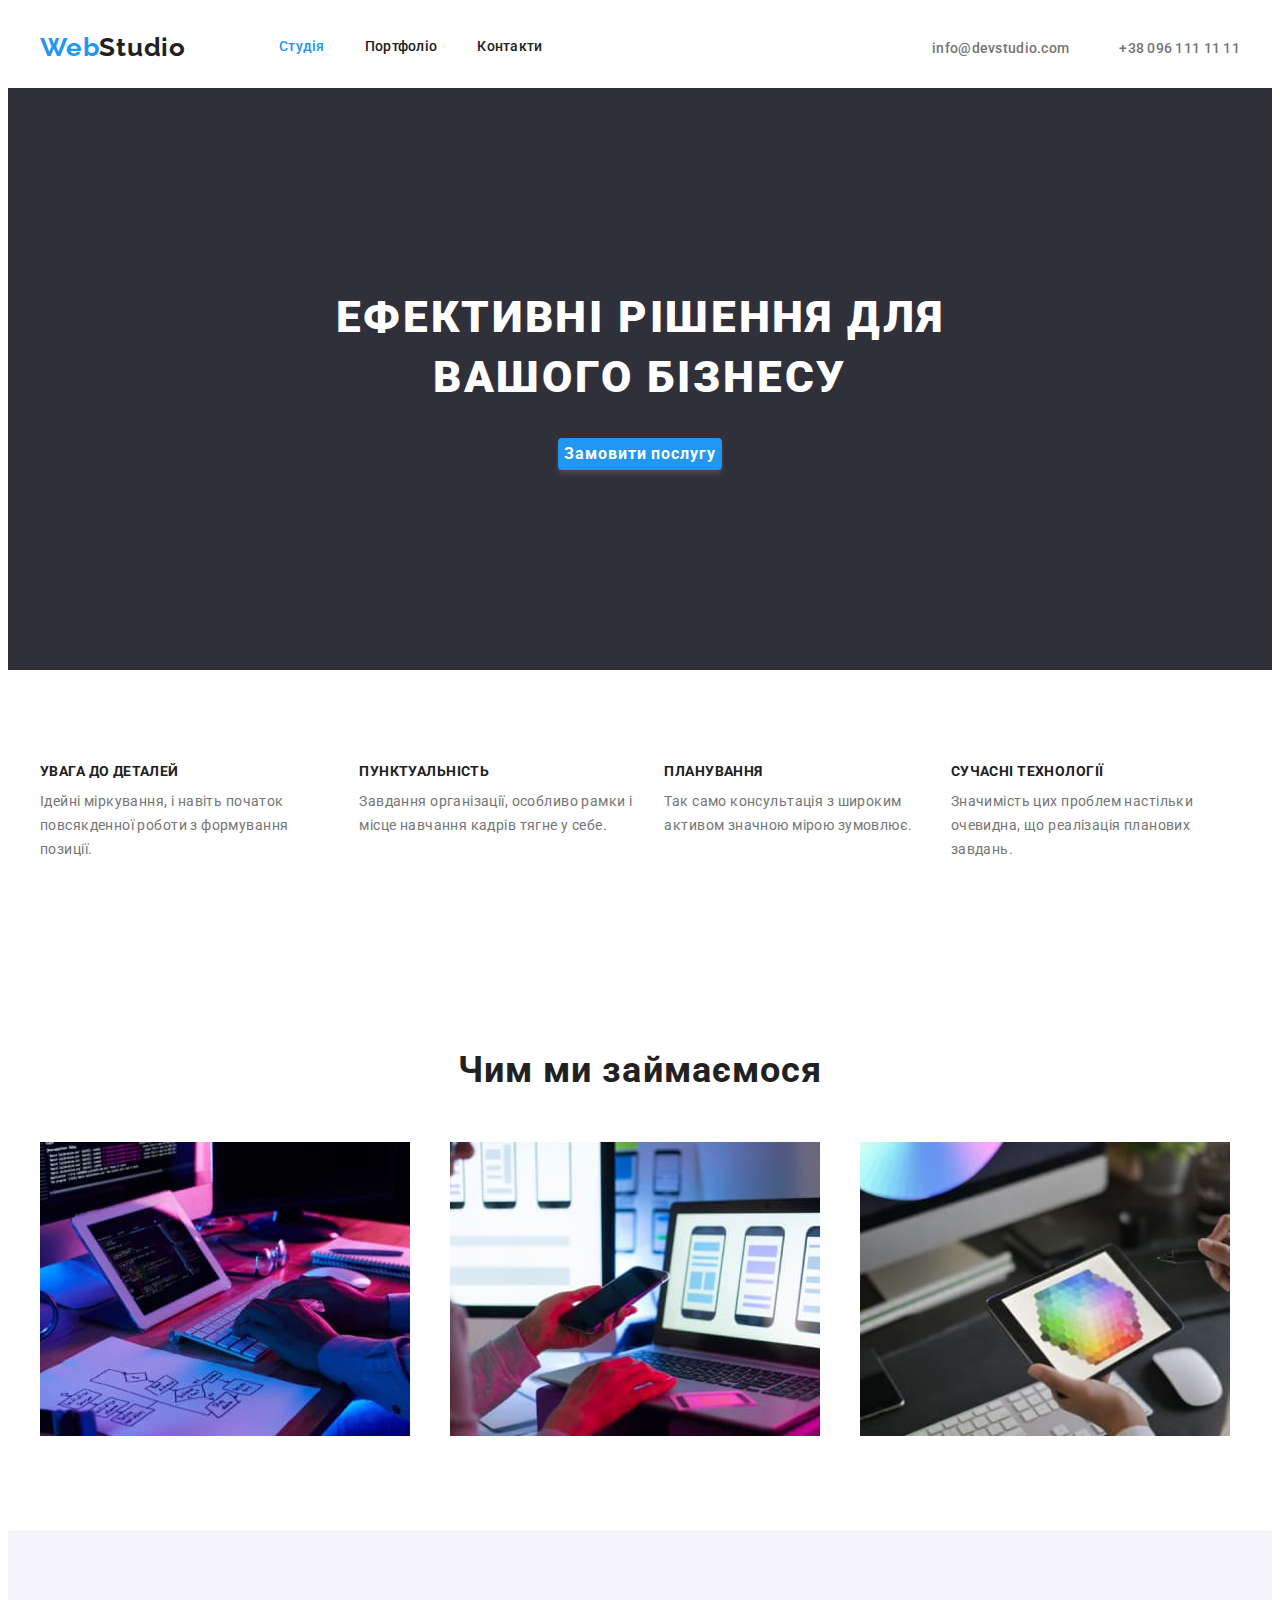
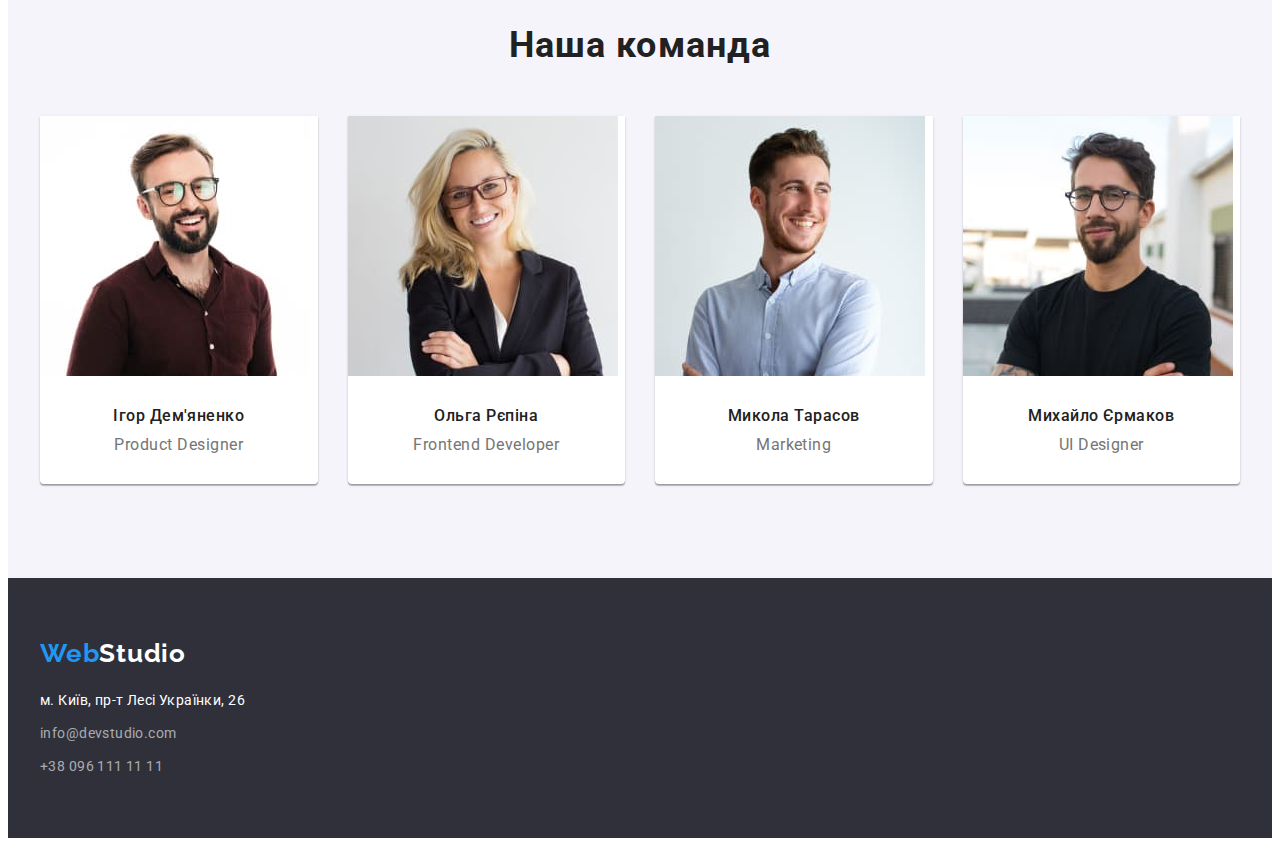
==== index.html @ 4c2eb0e3 "02.12. update" ====
<!DOCTYPE html>
<html lang="uk">
  <head>
    <meta charset="UTF-8" />
    <meta http-equiv="X-UA-Compatible" content="IE=edge" />
    <meta name="viewport" content="width=device-width, initial-scale=1.0" />
    <title>Document</title>
    <link rel="preconnect" href="https://fonts.googleapis.com" />
    <link rel="preconnect" href="https://fonts.gstatic.com" crossorigin />
    <link
      href="https://fonts.googleapis.com/css2?family=Raleway:wght@700&family=Roboto:wght@400;500;700;900&display=swap"
      rel="stylesheet"
    />
    <link rel="stylesheet" href="https://cdnjs.cloudflare.com/ajax/libs/modern-normalize/1.1.0/modern-normalize.min.css" integrity="sha512-wpPYUAdjBVSE4KJnH1VR1HeZfpl1ub8YT/NKx4PuQ5NmX2tKuGu6U/JRp5y+Y8XG2tV+wKQpNHVUX03MfMFn9Q==" crossorigin="anonymous" referrerpolicy="no-referrer" />
    
    <link rel="stylesheet" href="./css/styles.css" />
  </head>
  <body>
    <header class="header">
           <div class="container main-header">
              <a href="./index.html" class="logo-link">
                <span class="logo">Web</span><span class="logo-back">Studio</span>
                </a>
      
            <nav class="main-navi">
                <ul class="site-nav list">
                  <li class=" item"><a href="./index.html" class="link current"> Студія </a></li>
                  <li class=" item"><a href="./portfolio.html" class="link"> Портфоліо </a></li>
                  <li class=" item"><a href="#" class="link"> Контакти </a></li>
                </ul>
              </nav>
              <ul class="contact-header list">
                  <li class="item">
                    <a href="mailto:info@devstudio.com" class="contact-link"
                      >info@devstudio.com</a
                    >
                  </li>
                  <li class="item">
                    <a href="tel:+380961111111" class="contact-link">+38 096 111 11 11</a>
                  </li>
            </ul>
           
           </div>
    </header>
    <main>
      <section class="hero">
       <div class="container hero-container">
          <h1 class="hero-title">Ефективні рішення для вашого бізнесу</h1>
          <button type="button" class="hero-button">
            <span class="button-name">Замовити послугу</span>
          </button>
       </div>
      </section>
      <section class="section ">
       <div class="container ">
          <h2><span class="visually-hidden"> Наші переваги </span></h2>
          <ul class="list benefits-container-list">
              
                <li>
                  <h3 class="benefits-title">Увага до деталей</h3>
                  <p class="benefits-description">
                    Ідейні міркування, і навіть початок повсякденної роботи з
                    формування позиції.
                  </p>
                </li>
                <li>
                  <h3 class="benefits-title">Пунктуальність</h3>
                  <p class="benefits-description">
                    Завдання організації, особливо рамки і місце навчання кадрів тягне
                    у себе.
                  </p>
                </li>
                <li>
                  <h3 class="benefits-title">Планування</h3>
                  <p class="benefits-description">
                    Так само консультація з широким активом значною мірою зумовлює.
                  </p>
                </li>
                <li>
                  <h3 class="benefits-title">Сучасні технології</h3>
                  <p class="benefits-description">
                    Значимість цих проблем настільки очевидна, що реалізація планових
                    завдань.
                  </p>
                </li>
            
            
          </ul>
       </div>
      </section>
      <section class="section">
       <div class="container">
          <h2 class="section-title">Чим ми займаємося</h2>
          <ul class="list jobs-container-list">
            
              <li class="job-item">
                <img
                  src="./image/box1.jpg"
                  alt="Людина працює за комп'ютером"
                  width="370"
                />
              </li>
              <li class="job-item">
                <img
                  src="./image/box2.jpg"
                  alt="Людина тримає в руках телефон і працює за комп'ютером"
                  width="370"
                />
              </li>
              <li class="job-item">
                <img
                  src="./image/box3.jpg"
                  alt="Людина обирає колір з палітри на планшеті"
                  width="370"
                />
              </li>
           
          </ul>
        </div>
        </section>
      
      <section class="team section">
        <div class="container">
          <h2 class="section-title">Наша команда</h2>
          <ul class="list team-container-list">
           
              <li class="team-member">
                <img
                  src="./image/team/img1.jpg"
                  alt="Хлопець у бордовій сорочці та в окулярах посміхається"
                  width="270"
                />
                <h3 class="team-member-name">Ігор Дем'яненко</h3>
                <p lang="en" class="team-member-position">Product Designer</p>
              </li>
              <li class="team-member">
                <img
                  src="./image/team/img2.jpg"
                  alt="Дівчина у чорному піджаку та в окулярах посміхається"
                  width="270"
                />
                <h3 class="team-member-name">Ольга Рєпіна</h3>
                <p lang="en" class="team-member-position">Frontend Developer</p>
              </li>
              <li class="team-member">
                <img
                  src="./image/team/img3.jpg"
                  alt="Хлопець у блакитній сорочці посміхається"
                  width="270"
                />
                <h3 class="team-member-name">Микола Тарасов</h3>
                <p lang="en" class="team-member-position">Marketing</p>
              </li>
              <li class="team-member">
                <img
                  src="./image/team/img4.jpg"
                  alt="Хлопець у чорній футболці та в окулярах стримано посміхається"
                  width="270"
                />
                <h3 class="team-member-name">Михайло Єрмаков</h3>
                <p lang="en" class="team-member-position">UI Designer</p>
              </li>
           
          </ul>
        </div>
      </section>
    </main>
    <footer class="footer">
      <div class="container">
         <a href="./index.html" class="footer-logo-link    ">
           <span class="logo">Web</span
           ><span class="logo-back-footer">Studio</span></a
         >
         <address>
           <ul class="list adress-nav">
             <li class="adress-item">
               <a
                 href="https://goo.gl/maps/CPtrU1FHBa2aNyZL9"
                 target="_blank"
                 rel="noopener noreferrer nofollow"
                 class="address">
                м. Київ, пр-т Лесі Українки, 26
               </a>
             </li>
             <li class="adress-item">
               <a href="mailto:info@devstudio.com" class="contact-footer  "
                 >info@devstudio.com</a
               >
             </li>
             <li class="adress-item">
               <a href="tel:+380961111111" class="contact-footer "
                 >+38 096 111 11 11</a
               >
             </li>
           </ul>
         </address>
      </div>
     </footer>
  </body>
</html>
---- css/styles.css ----
/* secondary text color: #212121 */
/* main text colour #757575; */
/* white text color: #FFFFFF; */
/* accent color: #2196F3 */
/* footer for email and mobile color: rgba(255, 255, 255, 0.6);
 /* main bgc #FFFFFF */
/* footer bgc #2F303A; */

:root {
  --accent-color: #2196f3;
  --main-text-color: #757575;
  --main-bgc: #ffffff;
  --secondary-text-color: #212121;
  --secondary-bgc: #2f303a;
  --third-bgc: #f5f4fa;
  --footer-contact: rgba(255, 255, 255, 0.6);
  --font-weight-bold: 700;
  --font-size-main: 14px;
}

/* utility for deleteing points from "ul" */

body {
  background-color: var(--main-bgc);
  color: var(--main-text-color);
  font-family: "Roboto", sans-serif;
}

img {
  display: block;
}

.container {
  width: 1200px;
  padding-left: 15px;
  padding-right: 15px;

  margin: 0 auto;
}

p,
h1,
h2,
h3,
h4,
h5,
h6 {
  margin: 0;
}

ul,
ol {
  margin: 0;
  padding-left: 0;
}
.list {
  list-style: none;
}

.section {
  padding-top: 94px;
  padding-bottom: 94px;
}

/* -------------------HEADER----------------- */

.main-header {
  display: flex;
  align-items: center;
  padding-top: 24px;
  padding-bottom: 25px;
}

.logo-link {
  text-decoration: none;
  font-family: "Raleway";
  font-weight: var(--font-weight-bold);
  font-size: 26px;
  line-height: 1.19;
  letter-spacing: 0.03em;

  margin-right: 93px;
}
.logo {
  color: var(--accent-color);
}

.logo-back {
  color: var(--secondary-text-color);
}

.site-nav {
  display: flex;
}

.site-nav .link {
  display: block;
}

.site-nav .item:not(:last-child) {
  margin-right: 40px;
}

.contact-header {
  display: flex;
  margin-left: auto;
}

.contact-header .item + .item {
  margin-left: 50px;
}

.site-nav .link {
  color: var(--secondary-text-color);
  text-decoration: none;
  font-weight: 500;
  font-size: var(--font-size-main);
  line-height: 1.14;
  letter-spacing: 0.02em;
}

.site-nav .link:hover,
.site-nav .link:focus {
  color: var(--accent-color);
}

.site-nav .link.current {
  color: var(--accent-color);
}

/* mob and email in header */
.contact-link {
  color: var(--main-text-color);
  text-decoration: none;
  font-weight: 500;
  font-size: var(--font-size-main);
  line-height: 1.14;
  letter-spacing: 0.02em;
}

.contact-link:hover,
.contact-link:focus {
  color: var(--accent-color);
}

/* -------------------HERO----------------- */

.hero {
  background-color: var(--secondary-bgc);

  text-align: center;
}

.hero-container {
  padding-top: 200px;
  padding-bottom: 200px;
}

.hero-title {
  color: var(--main-bgc);
  font-weight: 900;
  font-size: 44px;
  line-height: 1.36;

  letter-spacing: 0.06em;
  text-transform: uppercase;
  max-width: 696px;

  margin: 0 auto;
  margin-bottom: 30px;
}

.hero-button {
  border-style: none;
  background: var(--accent-color);
  box-shadow: 0px 4px 4px rgba(226, 198, 198, 0.15);
  border-radius: 4px;
  cursor: pointer;
  font-family: "Roboto";
  font-weight: var(--font-weight-bold);
  font-size: 16px;
  line-height: 1.88;

  letter-spacing: 0.06em;
}
.hero-button:hover,
.hero-button:focus {
  color: var(--accent-color);
}

.button-name {
  color: var(--main-bgc);
}

/* -------------------OUR BENEFITS----------------- */

.benefits-container-list {
  display: flex;
  gap: 30px;
}

/* utility for hiding elements */
.visually-hidden {
  position: absolute;
  white-space: nowrap;
  width: 1px;
  height: 1px;
  overflow: hidden;
  border: 0;
  padding: 0;
  clip: rect(0 0 0 0);
  clip-path: inset(50%);
  margin: -1px;
}

.benefits-title {
  color: var(--secondary-text-color);
  font-weight: var(--font-weight-bold);
  font-size: var(--font-size-main);
  line-height: 1.14;
  text-transform: uppercase;
  letter-spacing: 0.03em;
  margin-bottom: 10px;
}

.benefits-description {
  font-size: var(--font-size-main);
  line-height: 1.71;
  letter-spacing: 0.03em;
}

/* -------------------OUR-JOBS----------------- */

.jobs-container-list {
  display: flex;
 
  gap: 30px;
}

.job-item {
  width: calc((100% - 60px) / 3) ;
}

.section-title {
  color: var(--secondary-text-color);
  font-weight: var(--font-weight-bold);
  font-size: 36px;
  line-height: 1.17;
  text-align: center;
  letter-spacing: 0.03em;
  margin-bottom: 50px;
}

/* -------------------OUR-TEAM----------------- */

.team-container-list {
  display: flex;
  gap: 30px;
}

.team-member {
  background-color: var(--main-bgc);
  box-shadow: 0px 1px 3px rgba(0, 0, 0, 0.12), 0px 1px 1px rgba(0, 0, 0, 0.14),
    0px 2px 1px rgba(0, 0, 0, 0.2);
  border-radius: 0px 0px 4px 4px;
  width: calc((100% - 90px) / 4);
  padding-bottom: 30px;
}

.team {
  background-color: var(--third-bgc);
}

.team-member-name {
  color: var(--secondary-text-color);
  font-weight: 500;
  font-size: 16px;
  line-height: 1.19;
  text-align: center;
  letter-spacing: 0.03em;
  margin-bottom: 10px;
  margin-top: 30px;
}

.team-member-position {
  font-size: 16px;
  line-height: 1.19;
  text-align: center;
  letter-spacing: 0.03em;
}

/* -------------------FOOTER----------------- */

.footer {
  padding-top: 60px;
  padding-bottom: 60px;
  background-color: var(--secondary-bgc);
}

.footer-logo-link {
  text-decoration: none;
  font-family: "Raleway";
  font-weight: var(--font-weight-bold);
  font-size: 26px;
  line-height: 1.19;
  letter-spacing: 0.03em;

  display: block;
  margin-bottom: 20px;
}

.logo-back-footer {
  color: var(--main-bgc);
}

.address {
  color: var(--main-bgc);
  text-decoration: none;

  font-size: var(--font-size-main);
  line-height: 1.71;
  font-style: normal;
  letter-spacing: 0.03em;
}

.adress-nav {
  display: block;
}
.adress-nav .adress-item:not(:last-child) {
  margin-bottom: 9px;
}

/* mob and email in footer */

.contact-footer {
  color: var(--footer-contact);
  text-decoration: none;

  font-size: var(--font-size-main);
  line-height: 1.71;
  font-style: normal;
  letter-spacing: 0.03em;
}

.contact-footer:hover,
.contact-footer:focus {
  color: var(--accent-color);
}

/* -----------------PORTFOLIO -------------------------*/

.filter-button-container {
  display: flex;
  justify-content: center;
  gap: 8px;
}

.filter-button {
  background-color: var(--third-bgc);
  font-family: "Roboto";
  font-style: normal;
  font-weight: 500;
  font-size: 16px;
  line-height: 26px;

  text-align: center;
  letter-spacing: 0.03em;

  color: var(--secondary-text-color);

  cursor: pointer;
  border-style: none;
}
.filter-button:hover,
.filter-button:focus {
  background-color: var(--accent-color);
  box-shadow: 0px 3px 1px rgba(0, 0, 0, 0.1), 0px 1px 2px rgba(0, 0, 0, 0.08),
    0px 2px 2px rgba(0, 0, 0, 0.12);
  border-radius: 4px;
}
.filter-button-name {
  color: var(--secondary-text-color);
  font-family: "Roboto";
  font-style: normal;
  font-weight: 500;
  font-size: 16px;
  line-height: 1.63;
  text-align: center;
}
.filter-button-name:hover,
.filter-button-name:focus {
  color: var(--main-bgc);
}

.filter-button-list {
  margin-bottom: 34px;
  display: flex;
  justify-content: center;
  gap: 30px;
}

.project-list {
  display: flex;
  flex-wrap: wrap;
  column-gap: 30px;
  row-gap: 30px;
}




.project-name {
  font-weight: var(--font-weight-bold);
  font-size: 18px;
  line-height: 2;
  letter-spacing: 0.06em;
  color: var(--secondary-text-color);
  margin-top: 20px;
  margin-bottom: 4px;
}

.project-type {
  font-size: 16px;
  line-height: 1.9;
}
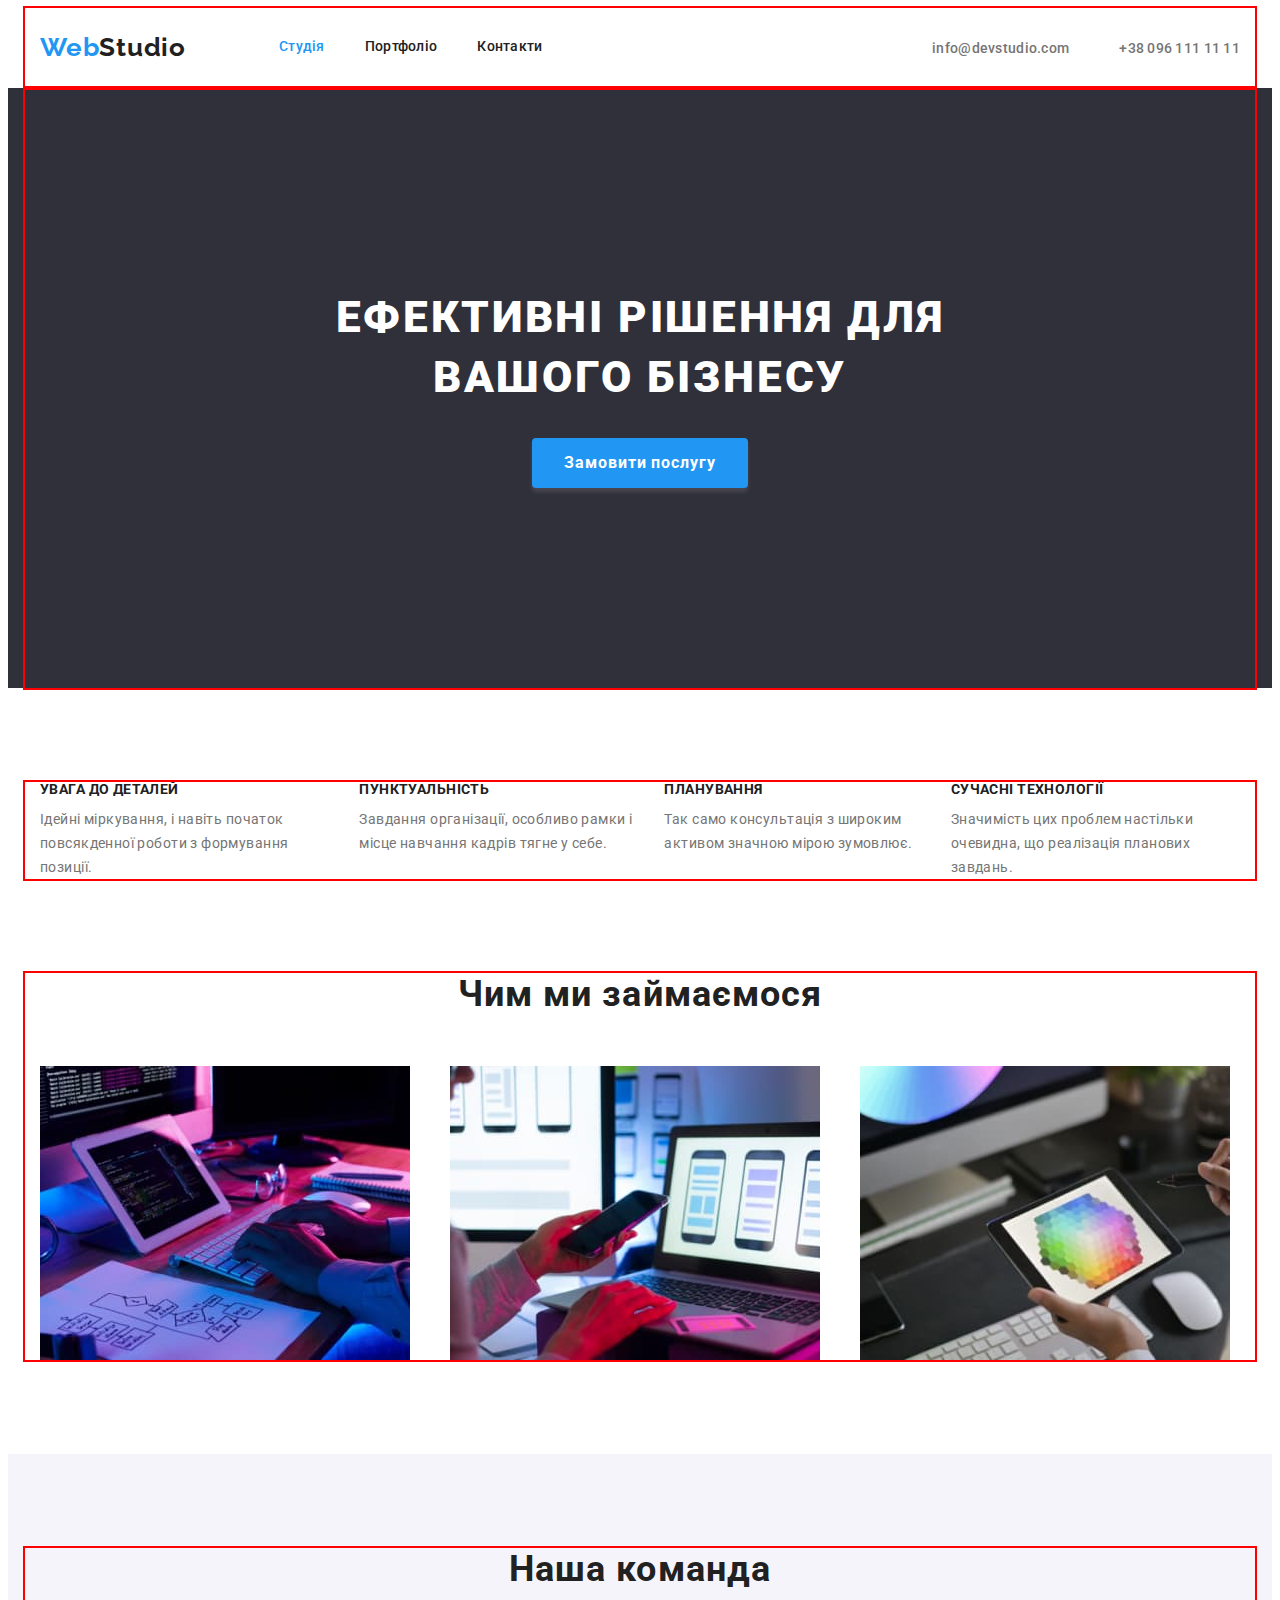
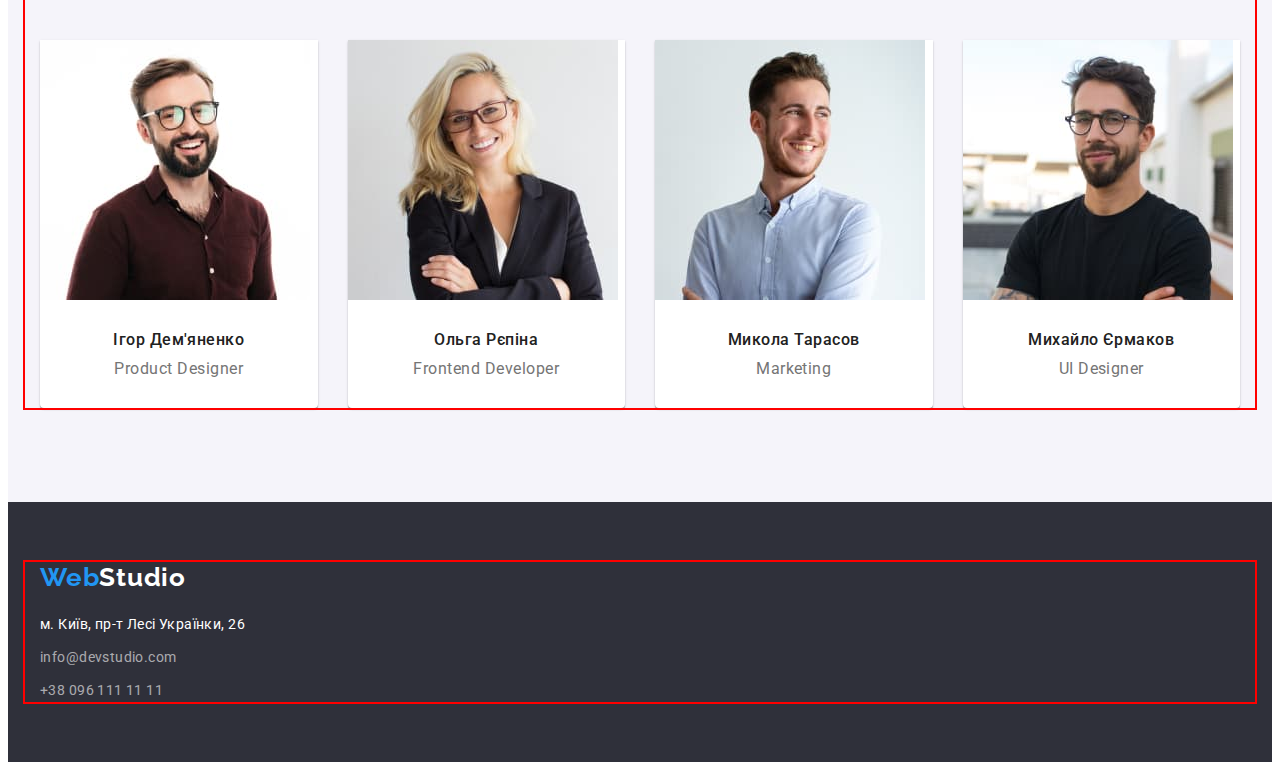
==== commit ebc802b6: "corrected acc to mentor 05.12.2022" ====
--- a/index.html
+++ b/index.html
@@ -51,7 +51,7 @@
           </button>
        </div>
       </section>
-      <section class="section ">
+      <section class="section benefits-section">
        <div class="container ">
           <h2><span class="visually-hidden"> Наші переваги </span></h2>
           <ul class="list benefits-container-list">
--- a/css/styles.css
+++ b/css/styles.css
@@ -34,7 +34,7 @@
   width: 1200px;
   padding-left: 15px;
   padding-right: 15px;
-
+  outline: 2px solid red;
   margin: 0 auto;
 }
 
@@ -154,6 +154,9 @@
 .hero-container {
   padding-top: 200px;
   padding-bottom: 200px;
+  
+  text-align: center;
+  
 }
 
 .hero-title {
@@ -171,7 +174,7 @@
 }
 
 .hero-button {
-  border-style: none;
+  display: inline-block;
   background: var(--accent-color);
   box-shadow: 0px 4px 4px rgba(226, 198, 198, 0.15);
   border-radius: 4px;
@@ -180,8 +183,14 @@
   font-weight: var(--font-weight-bold);
   font-size: 16px;
   line-height: 1.88;
-
   letter-spacing: 0.06em;
+  border: none;
+  padding-top: 10px;
+  padding-right: 32px;
+  padding-bottom: 10px;
+padding-left: 32px;  
+
+  
 }
 .hero-button:hover,
 .hero-button:focus {
@@ -193,7 +202,9 @@
 }
 
 /* -------------------OUR BENEFITS----------------- */
-
+.benefits-section {
+  padding-bottom: 0px;
+}
 .benefits-container-list {
   display: flex;
   gap: 30px;
@@ -370,6 +381,10 @@
 
   cursor: pointer;
   border-style: none;
+  padding-top: 6px;
+  padding-bottom: 6px;
+  padding-right: 22px;
+  padding-left: 22px;
 }
 .filter-button:hover,
 .filter-button:focus {
@@ -393,10 +408,10 @@
 }
 
 .filter-button-list {
-  margin-bottom: 34px;
+  margin-bottom: 50px;
   display: flex;
   justify-content: center;
-  gap: 30px;
+  gap: 8px;
 }
 
 .project-list {
@@ -407,7 +422,14 @@
 }
 
 
-
+.projects-container { 
+  border: 1px solid #EEEEEE;
+  border-top: none;
+  padding-right: 23px;
+  padding-bottom: 20px;
+  padding-left: 25px;
+
+}
 
 .project-name {
   font-weight: var(--font-weight-bold);
